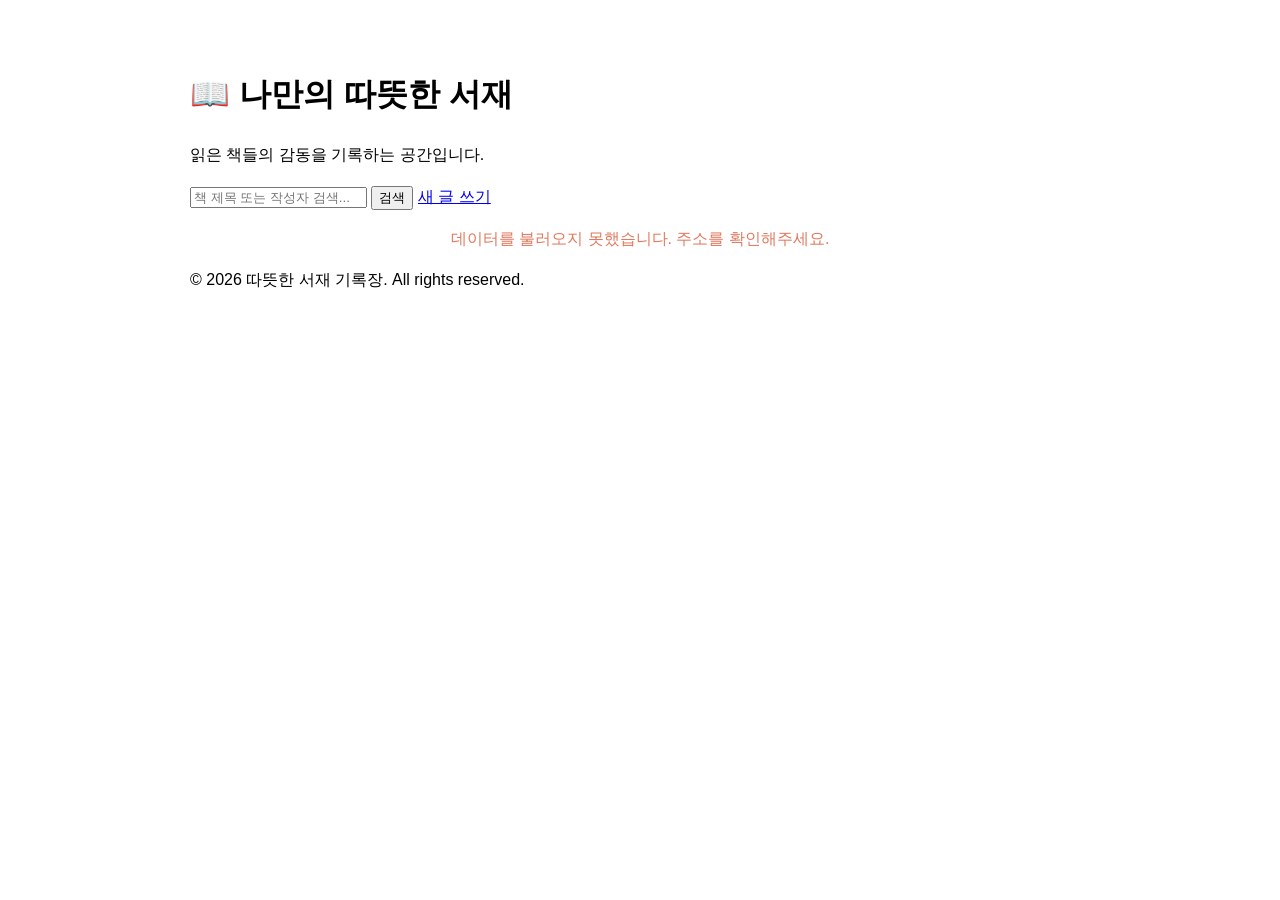
==== index.html @ f42f5637 "저장 불가 오류" ====
<!DOCTYPE html>
<html lang="ko">
<head>
    <meta charset="UTF-8">
    <meta name="viewport" content="width=device-width, initial-scale=1.0">
    <title>나만의 책 기록장 :: 따뜻한 서재</title>
    <link rel="stylesheet" href="style.css">
</head>
<body>
    <div class="container">
        <header>
            <h1>📖 나만의 따뜻한 서재</h1>
            <p>읽은 책들의 감동을 기록하는 공간입니다.</p>
        </header>

        <div class="search-area">
            <input type="text" id="searchInput" placeholder="책 제목 또는 작성자 검색...">
            <button class="btn-search" onclick="searchReviews()">검색</button>
            <a href="write.html" class="btn-write">새 글 쓰기</a>
        </div>

        <div class="review-list" id="reviewList">
            <!-- 자바스크립트로 구글 스프레드시트 데이터를 여기에 불러와서 넣어줍니다 -->
            <p style="text-align: center; color: #588157;">데이터를 불러오는 중입니다...</p>
        </div>

        <footer>
            <p>&copy; 2026 따뜻한 서재 기록장. All rights reserved.</p>
        </footer>
    </div>

    <script>
        // 새로 전달해주신 구글 앱스 스크립트 웹앱 주소
        const WEB_APP_URL = "https://script.google.com/macros/s/AKfycbwDzjC4Yfaz0jN6fSKEQe05zggbDL-pkO_Hzp4XupI9NH3UToArEFrCZrxlpQyaFcw/exec";

        let allReviews = []; // 전체 데이터를 담아둘 변수

        // 웹페이지가 열리면 자동으로 실행되는 함수 (스프레드시트에서 데이터 가져오기)
        window.addEventListener('DOMContentLoaded', function() {
            fetch(WEB_APP_URL)
                .then(response => response.json())
                .then(data => {
                    allReviews = data;
                    displayReviews(allReviews);
                })
                .catch(error => {
                    console.error('데이터를 불러오는 중 에러 발생:', error);
                    document.getElementById('reviewList').innerHTML = '<p style="text-align: center; color: #E07A5F;">데이터를 불러오지 못했습니다. 주소를 확인해주세요.</p>';
                });
        });

        // 화면에 후기 목록을 카드 형태로 그려주는 함수
        function displayReviews(reviews) {
            const reviewListEl = document.getElementById('reviewList');
            reviewListEl.innerHTML = '';

            if (reviews.length === 0) {
                reviewListEl.innerHTML = '<p style="text-align: center; color: #7F8C8D;">등록된 책 후기가 없습니다. 첫 글을 작성해 보세요!</p>';
                return;
            }

            reviews.forEach((review, index) => {
                // 별점 만들기 (예: 5점이면 ★★★★★)
                let stars = '';
                const ratingNum = Number(review.rating) || 0;
                for (let i = 0; i < 5; i++) {
                    stars += (i < ratingNum) ? '<span class="star-icon filled">★</span>' : '<span class="star-icon">★</span>';
                }

                // 카드 HTML 만들기
                const card = document.createElement('div');
                card.className = 'review-card';
                card.innerHTML = `
                    <div class="card-content" style="width: 100%;">
                        <div style="display: flex; justify-content: space-between; align-items: center; margin-bottom: 8px;">
                            <h3 style="margin: 0; color: #3A5A40;">${review.title}</h3>
                            <div>${stars}</div>
                        </div>
                        <p class="card-author">작성자: ${review.author}</p>
                        <p class="card-date">작성일: ${review.date}</p>
                        <p class="card-preview">${review.content}</p>
                        <div class="card-actions">
                            <a href="detail.html" class="btn-detail">자세히 보기</a>
                        </div>
                    </div>
                `;
                reviewListEl.appendChild(card);
            });
        }

        // 검색 버튼을 눌렀을 때 실행되는 함수
        function searchReviews() {
            const keyword = document.getElementById('searchInput').value.toLowerCase();
            const filtered = allReviews.filter(review => {
                const titleMatch = review.title && review.title.toLowerCase().includes(keyword);
                const authorMatch = review.author && review.author.toLowerCase().includes(keyword);
                return titleMatch || authorMatch;
            });
            displayReviews(filtered);
        }
    </script>
</body>
</html>
---- style.css ----
/* 공통 스타일 및 파스텔 녹색 & 크림색 감성 설정 /
:root {
--bg-color: #f7f9f4;         / 아주 연한 파스텔 크림-그린 베이스 /
--card-bg: #ffffff;          / 깔끔한 흰색 카드 /
--text-main: #3b4d3c;        / 차분한 진한 녹갈색 텍스트 /
--text-sub: #758a76;         / 부드러운 회녹색 서브 텍스트 /
--primary: #87a987;          / 눈이 편안한 파스텔톤 녹색 /
--primary-hover: #6e8e6e;    / 진한 파스텔 녹색 (버튼 호버용) /
--accent: #eef2e6;           / 은은한 크림-그린 포인트 박스 색상 /
--border-color: #dbe4d5;     / 부드러운 테두리 선 색상 /
--danger: #d98880;           / 부드러운 톤의 삭제 버튼 색상 */
}

{
box-sizing: border-box;
margin: 0;
padding: 0;
}

body {
font-family: 'Noto Sans KR', sans-serif;
background-color: var(--bg-color);
color: var(--text-main);
line-height: 1.6;
padding: 40px 20px;
}

.container {
max-width: 900px;
margin: 0 auto;
}

/* 헤더 */
.header {
text-align: center;
margin-bottom: 40px;
}

.logo {
font-family: 'Noto Serif KR', serif;
font-size: 2.2rem;
color: var(--text-main);
margin-bottom: 8px;
}

.subtitle {
color: var(--text-sub);
font-size: 1rem;
}

/* 액션 바 (검색 및 작성버튼) */
.action-bar {
display: flex;
justify-content: space-between;
align-items: center;
margin-bottom: 30px;
gap: 15px;
flex-wrap: wrap;
}

.search-box {
display: flex;
flex: 1;
max-width: 450px;
gap: 8px;
}

.search-box input {
flex: 1;
padding: 10px 15px;
border: 1px solid var(--border-color);
border-radius: 8px;
background-color: var(--card-bg);
color: var(--text-main);
}

.btn {
padding: 10px 18px;
border-radius: 8px;
border: none;
cursor: pointer;
font-weight: 500;
text-decoration: none;
display: inline-block;
transition: background 0.2s;
font-size: 0.95rem;
}

.primary-btn {
background-color: var(--primary);
color: white;
}

.primary-btn:hover {
background-color: var(--primary-hover);
}

.search-btn {
background-color: #d0e1d4;
color: #3b4d3c;
}

.search-btn:hover {
background-color: #b8d2bd;
}

/* 책 목록 카드 레이아웃 */
.book-grid {
display: grid;
grid-template-columns: repeat(auto-fill, minmax(280px, 1fr));
gap: 25px;
margin-bottom: 50px;
}

.book-card {
background-color: var(--card-bg);
border-radius: 12px;
overflow: hidden;
box-shadow: 0 4px 15px rgba(0,0,0,0.03);
border: 1px solid var(--border-color);
display: flex;
flex-direction: column;
}

.book-cover-placeholder {
width: 100%;
height: 180px;
background-color: var(--accent);
display: flex;
align-items: center;
justify-content: center;
color: var(--text-sub);
font-size: 0.95rem;
}

.book-info {
padding: 20px;
display: flex;
flex-direction: column;
flex: 1;
}

.book-meta {
display: flex;
justify-content: space-between;
font-size: 0.85rem;
color: var(--text-sub);
margin-bottom: 8px;
}

.book-title {
font-family: 'Noto Serif KR', serif;
font-size: 1.3rem;
margin-bottom: 8px;
color: var(--text-main);
}

.rating {
font-size: 0.9rem;
margin-bottom: 12px;
}

.book-snippet {
font-size: 0.9rem;
color: var(--text-sub);
margin-bottom: 20px;
flex: 1;
}

.text-btn {
background: none;
color: var(--primary);
padding: 0;
font-weight: 600;
}

.text-btn:hover {
text-decoration: underline;
color: var(--primary-hover);
}

/* 상세 페이지 스타일 */
.detail-container {
max-width: 750px;
}

.nav-back {
display: flex;
justify-content: space-between;
align-items: center;
margin-bottom: 20px;
}

.back-btn {
background-color: #d0e1d4;
color: var(--text-main);
}

.manage-btns {
display: flex;
gap: 8px;
}

.edit-btn {
background-color: #eef2e6;
color: var(--text-main);
font-size: 0.85rem;
padding: 6px 12px;
}

.delete-btn {
background-color: #f7e6e5;
color: var(--danger);
font-size: 0.85rem;
padding: 6px 12px;
}

.detail-card {
background-color: var(--card-bg);
border-radius: 12px;
padding: 30px;
box-shadow: 0 4px 15px rgba(0,0,0,0.03);
border: 1px solid var(--border-color);
margin-bottom: 30px;
}

.detail-header-section {
display: flex;
gap: 25px;
margin-bottom: 30px;
align-items: center;
flex-wrap: wrap;
}

.detail-cover-placeholder {
width: 140px;
height: 180px;
background-color: var(--accent);
border-radius: 8px;
display: flex;
align-items: center;
justify-content: center;
text-align: center;
color: var(--text-sub);
font-size: 0.85rem;
padding: 10px;
}

.detail-title-box {
flex: 1;
}

.badge {
background-color: var(--accent);
padding: 4px 8px;
border-radius: 4px;
font-size: 0.75rem;
color: var(--text-main);
font-weight: 500;
}

.book-title-large {
font-family: 'Noto Serif KR', serif;
font-size: 1.8rem;
margin: 10px 0;
}

.book-meta-large {
display: flex;
gap: 20px;
color: var(--text-sub);
font-size: 0.9rem;
margin-bottom: 10px;
}

.rating-large {
font-size: 1rem;
}

.content-section, .quotes-section {
margin-top: 30px;
padding-top: 20px;
border-top: 1px solid var(--border-color);
}

.content-section h3, .quotes-section h3 {
font-family: 'Noto Serif KR', serif;
margin-bottom: 12px;
font-size: 1.2rem;
}

.content-text {
font-size: 1rem;
color: var(--text-main);
line-height: 1.8;
}

.quote-box {
background-color: var(--bg-color);
border-left: 4px solid var(--primary);
padding: 15px;
border-radius: 0 8px 8px 0;
margin-bottom: 12px;
}

.quote-text {
font-style: italic;
margin-bottom: 5px;
}

.quote-page {
font-size: 0.85rem;
color: var(--text-sub);
display: block;
text-align: right;
}

/* 작성/수정 폼 스타일 */
.write-form {
display: flex;
flex-direction: column;
gap: 20px;
}

.form-group {
display: flex;
flex-direction: column;
gap: 8px;
}

.form-group label {
font-weight: 500;
font-size: 0.9rem;
color: var(--text-main);
}

.form-input, .form-textarea {
padding: 12px 15px;
border: 1px solid var(--border-color);
border-radius: 8px;
background-color: var(--bg-color);
color: var(--text-main);
font-family: inherit;
font-size: 0.95rem;
}

.form-file {
padding: 8px 0;
}

.form-row {
display: grid;
grid-template-columns: 1fr 1fr;
gap: 20px;
}

.quote-input-row {
display: flex;
gap: 10px;
}

/* 댓글 영역 스타일 */
.comments-section {
background-color: var(--card-bg);
border-radius: 12px;
padding: 30px;
box-shadow: 0 4px 15px rgba(0,0,0,0.03);
border: 1px solid var(--border-color);
}

.comments-section h3 {
font-family: 'Noto Serif KR', serif;
margin-bottom: 20px;
font-size: 1.2rem;
}

.comment-list {
margin-bottom: 25px;
}

.comment-item {
padding: 15px 0;
border-bottom: 1px solid var(--border-color);
}

.comment-author {
font-weight: 600;
font-size: 0.9rem;
margin-right: 10px;
}

.comment-date {
font-size: 0.75rem;
color: var(--text-sub);
}

.comment-content {
margin-top: 6px;
font-size: 0.9rem;
color: var(--text-main);
}

.comment-form {
display: flex;
flex-direction: column;
gap: 10px;
}

.comment-name-input {
padding: 10px;
border: 1px solid var(--border-color);
border-radius: 8px;
max-width: 200px;
}

.comment-textarea {
padding: 12px;
border: 1px solid var(--border-color);
border-radius: 8px;
resize: vertical;
min-height: 80px;
font-family: inherit;
}

.comment-submit {
align-self: flex-end;
}

/* 푸터 */
.footer {
text-align: center;
margin-top: 40px;
color: var(--text-sub);
font-size: 0.85rem;
}
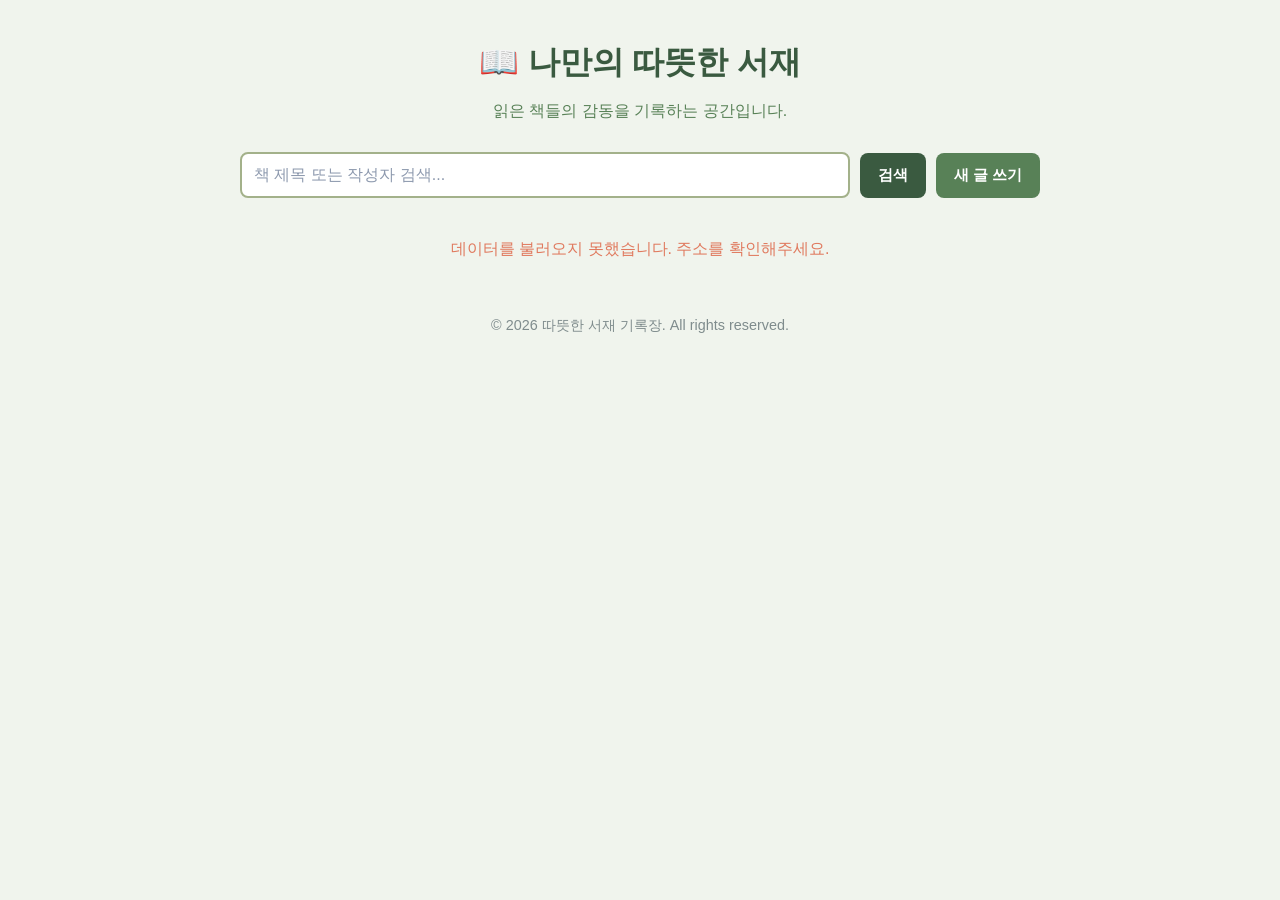
==== commit b822a8e1: "디자인 오류" ====
--- a/index.html
+++ b/index.html
@@ -4,6 +4,7 @@
     <meta charset="UTF-8">
     <meta name="viewport" content="width=device-width, initial-scale=1.0">
     <title>나만의 책 기록장 :: 따뜻한 서재</title>
+    <!-- style.css 파일을 정상적으로 불러오기 위한 연결 링크 -->
     <link rel="stylesheet" href="style.css">
 </head>
 <body>
@@ -30,12 +31,10 @@
     </div>
 
     <script>
-        // 새로 전달해주신 구글 앱스 스크립트 웹앱 주소
         const WEB_APP_URL = "https://script.google.com/macros/s/AKfycbwDzjC4Yfaz0jN6fSKEQe05zggbDL-pkO_Hzp4XupI9NH3UToArEFrCZrxlpQyaFcw/exec";
 
-        let allReviews = []; // 전체 데이터를 담아둘 변수
+        let allReviews = []; 
 
-        // 웹페이지가 열리면 자동으로 실행되는 함수 (스프레드시트에서 데이터 가져오기)
         window.addEventListener('DOMContentLoaded', function() {
             fetch(WEB_APP_URL)
                 .then(response => response.json())
@@ -49,7 +48,6 @@
                 });
         });
 
-        // 화면에 후기 목록을 카드 형태로 그려주는 함수
         function displayReviews(reviews) {
             const reviewListEl = document.getElementById('reviewList');
             reviewListEl.innerHTML = '';
@@ -60,14 +58,12 @@
             }
 
             reviews.forEach((review, index) => {
-                // 별점 만들기 (예: 5점이면 ★★★★★)
                 let stars = '';
                 const ratingNum = Number(review.rating) || 0;
                 for (let i = 0; i < 5; i++) {
                     stars += (i < ratingNum) ? '<span class="star-icon filled">★</span>' : '<span class="star-icon">★</span>';
                 }
 
-                // 카드 HTML 만들기
                 const card = document.createElement('div');
                 card.className = 'review-card';
                 card.innerHTML = `
@@ -88,7 +84,6 @@
             });
         }
 
-        // 검색 버튼을 눌렀을 때 실행되는 함수
         function searchReviews() {
             const keyword = document.getElementById('searchInput').value.toLowerCase();
             const filtered = allReviews.filter(review => {
--- a/style.css
+++ b/style.css
@@ -1,435 +1,172 @@
-/* 공통 스타일 및 파스텔 녹색 & 크림색 감성 설정 /
-:root {
---bg-color: #f7f9f4;         / 아주 연한 파스텔 크림-그린 베이스 /
---card-bg: #ffffff;          / 깔끔한 흰색 카드 /
---text-main: #3b4d3c;        / 차분한 진한 녹갈색 텍스트 /
---text-sub: #758a76;         / 부드러운 회녹색 서브 텍스트 /
---primary: #87a987;          / 눈이 편안한 파스텔톤 녹색 /
---primary-hover: #6e8e6e;    / 진한 파스텔 녹색 (버튼 호버용) /
---accent: #eef2e6;           / 은은한 크림-그린 포인트 박스 색상 /
---border-color: #dbe4d5;     / 부드러운 테두리 선 색상 /
---danger: #d98880;           / 부드러운 톤의 삭제 버튼 색상 */
-}
-
-{
-box-sizing: border-box;
-margin: 0;
-padding: 0;
-}
-
+/* 기본 스타일 (파스텔톤 녹색과 크림색 조합) */
 body {
-font-family: 'Noto Sans KR', sans-serif;
-background-color: var(--bg-color);
-color: var(--text-main);
-line-height: 1.6;
-padding: 40px 20px;
+    font-family: 'Malgun Gothic', '맑은 고딕', sans-serif;
+    background-color: #F0F4ED; /* 아주 연한 파스텔 크림빛 녹색 배경 */
+    color: #2F3E35; /* 진한 딥그린 텍스트 (눈이 편안함) */
+    margin: 0;
+    padding: 0;
 }
 
 .container {
-max-width: 900px;
-margin: 0 auto;
+    max-width: 800px;
+    margin: 0 auto;
+    padding: 20px;
 }
 
-/* 헤더 */
-.header {
-text-align: center;
-margin-bottom: 40px;
+header {
+    text-align: center;
+    margin-bottom: 30px;
 }
 
-.logo {
-font-family: 'Noto Serif KR', serif;
-font-size: 2.2rem;
-color: var(--text-main);
-margin-bottom: 8px;
+header h1 {
+    color: #3A5A40; /* 차분하고 예쁜 진한 녹색 제목 */
+    margin-bottom: 10px;
 }
 
-.subtitle {
-color: var(--text-sub);
-font-size: 1rem;
+header p {
+    color: #588157;
 }
 
-/* 액션 바 (검색 및 작성버튼) */
-.action-bar {
-display: flex;
-justify-content: space-between;
-align-items: center;
-margin-bottom: 30px;
-gap: 15px;
-flex-wrap: wrap;
+/* 메인 화면 검색 영역 */
+.search-area {
+    display: flex;
+    gap: 10px;
+    margin-bottom: 25px;
+    align-items: center;
 }
 
-.search-box {
-display: flex;
-flex: 1;
-max-width: 450px;
-gap: 8px;
+.search-area input {
+    flex: 1;
+    padding: 12px;
+    border: 2px solid #A3B18A; /* 구분감이 뚜렷한 녹색 테두리 */
+    border-radius: 8px;
+    background-color: #FFFFFF; /* 흰색 배경으로 입력창 강조 */
+    color: #2F3E35;
+    font-size: 1rem;
 }
 
-.search-box input {
-flex: 1;
-padding: 10px 15px;
-border: 1px solid var(--border-color);
-border-radius: 8px;
-background-color: var(--card-bg);
-color: var(--text-main);
+.search-area input::placeholder {
+    color: #8D99AE;
 }
 
-.btn {
-padding: 10px 18px;
-border-radius: 8px;
-border: none;
-cursor: pointer;
-font-weight: 500;
-text-decoration: none;
-display: inline-block;
-transition: background 0.2s;
-font-size: 0.95rem;
+.btn-search, .btn-write, .btn-back {
+    padding: 12px 18px;
+    border: none;
+    border-radius: 8px;
+    cursor: pointer;
+    text-decoration: none;
+    font-weight: bold;
+    font-size: 0.95rem;
 }
 
-.primary-btn {
-background-color: var(--primary);
-color: white;
+.btn-search {
+    background-color: #3A5A40;
+    color: #FFFFFF;
 }
 
-.primary-btn:hover {
-background-color: var(--primary-hover);
+.btn-search:hover, .btn-write:hover, .btn-back:hover {
+    opacity: 0.9;
 }
 
-.search-btn {
-background-color: #d0e1d4;
-color: #3b4d3c;
+.btn-write {
+    background-color: #588157; /* 산뜻한 포인트 녹색 */
+    color: #FFFFFF;
+    margin-left: auto;
 }
 
-.search-btn:hover {
-background-color: #b8d2bd;
+.btn-back {
+    background-color: #CCD5AE;
+    color: #3A5A40;
+    margin-right: 10px;
 }
 
-/* 책 목록 카드 레이아웃 */
-.book-grid {
-display: grid;
-grid-template-columns: repeat(auto-fill, minmax(280px, 1fr));
-gap: 25px;
-margin-bottom: 50px;
+/* 메인 화면 후기 목록 */
+.review-list {
+    display: grid;
+    gap: 20px;
 }
 
-.book-card {
-background-color: var(--card-bg);
-border-radius: 12px;
-overflow: hidden;
-box-shadow: 0 4px 15px rgba(0,0,0,0.03);
-border: 1px solid var(--border-color);
-display: flex;
-flex-direction: column;
+.review-card {
+    background-color: #FFFFFF; /* 카드 배경을 순백색으로 주어 배경과 확실히 분리 */
+    border-radius: 12px;
+    padding: 20px;
+    box-shadow: 0 4px 8px rgba(58, 90, 64, 0.08); /* 부드러운 초록빛 그림자 */
+    display: flex; 
+    gap: 20px;
+    align-items: start; 
+    border: 1px solid #D8E2DC; /* 카드 테두리 선 추가로 구분감 업 */
 }
 
-.book-cover-placeholder {
-width: 100%;
-height: 180px;
-background-color: var(--accent);
-display: flex;
-align-items: center;
-justify-content: center;
-color: var(--text-sub);
-font-size: 0.95rem;
+/* 책 표지 이미지 (메인) */
+.card-cover {
+    width: 100px; 
+    height: 150px; 
+    object-fit: cover; 
+    border-radius: 6px;
+    box-shadow: 0 2px 4px rgba(0,0,0,0.1);
 }
 
-.book-info {
-padding: 20px;
-display: flex;
-flex-direction: column;
-flex: 1;
+.card-content {
+    flex: 1;
 }
 
-.book-meta {
-display: flex;
-justify-content: space-between;
-font-size: 0.85rem;
-color: var(--text-sub);
-margin-bottom: 8px;
+.card-content h3 {
+    margin: 0 0 5px 0;
+    color: #3A5A40;
+    font-size: 1.2rem;
 }
 
-.book-title {
-font-family: 'Noto Serif KR', serif;
-font-size: 1.3rem;
-margin-bottom: 8px;
-color: var(--text-main);
+.card-author {
+    font-size: 0.9rem;
+    color: #588157;
+    margin: 0 0 5px 0;
+    font-weight: bold;
 }
 
-.rating {
-font-size: 0.9rem;
-margin-bottom: 12px;
+.card-date {
+    font-size: 0.8rem;
+    color: #7F8C8D;
+    margin: 0 0 10px 0;
 }
 
-.book-snippet {
-font-size: 0.9rem;
-color: var(--text-sub);
-margin-bottom: 20px;
-flex: 1;
+.card-preview {
+    font-size: 0.95rem;
+    margin-bottom: 15px;
+    line-height: 1.4;
+    color: #34495E;
 }
 
-.text-btn {
-background: none;
-color: var(--primary);
-padding: 0;
-font-weight: 600;
+.card-actions {
+    text-align: right;
 }
 
-.text-btn:hover {
-text-decoration: underline;
-color: var(--primary-hover);
+.btn-detail {
+    background-color: #A3B18A; 
+    color: #FFFFFF;
+    padding: 8px 14px;
+    border-radius: 6px;
+    text-decoration: none;
+    font-size: 0.9rem;
+    font-weight: bold;
 }
 
-/* 상세 페이지 스타일 */
-.detail-container {
-max-width: 750px;
+.btn-detail:hover {
+    background-color: #588157;
 }
 
-.nav-back {
-display: flex;
-justify-content: space-between;
-align-items: center;
-margin-bottom: 20px;
+/* 별점 아이콘 스타일 */
+.star-icon {
+    color: #D8E2DC; 
+    font-size: 1.2rem;
 }
 
-.back-btn {
-background-color: #d0e1d4;
-color: var(--text-main);
+.star-icon.filled {
+    color: #F4A261; /* 눈에 띄고 따뜻한 골드 오렌지 별점 */
 }
 
-.manage-btns {
-display: flex;
-gap: 8px;
-}
-
-.edit-btn {
-background-color: #eef2e6;
-color: var(--text-main);
-font-size: 0.85rem;
-padding: 6px 12px;
-}
-
-.delete-btn {
-background-color: #f7e6e5;
-color: var(--danger);
-font-size: 0.85rem;
-padding: 6px 12px;
-}
-
-.detail-card {
-background-color: var(--card-bg);
-border-radius: 12px;
-padding: 30px;
-box-shadow: 0 4px 15px rgba(0,0,0,0.03);
-border: 1px solid var(--border-color);
-margin-bottom: 30px;
-}
-
-.detail-header-section {
-display: flex;
-gap: 25px;
-margin-bottom: 30px;
-align-items: center;
-flex-wrap: wrap;
-}
-
-.detail-cover-placeholder {
-width: 140px;
-height: 180px;
-background-color: var(--accent);
-border-radius: 8px;
-display: flex;
-align-items: center;
-justify-content: center;
-text-align: center;
-color: var(--text-sub);
-font-size: 0.85rem;
-padding: 10px;
-}
-
-.detail-title-box {
-flex: 1;
-}
-
-.badge {
-background-color: var(--accent);
-padding: 4px 8px;
-border-radius: 4px;
-font-size: 0.75rem;
-color: var(--text-main);
-font-weight: 500;
-}
-
-.book-title-large {
-font-family: 'Noto Serif KR', serif;
-font-size: 1.8rem;
-margin: 10px 0;
-}
-
-.book-meta-large {
-display: flex;
-gap: 20px;
-color: var(--text-sub);
-font-size: 0.9rem;
-margin-bottom: 10px;
-}
-
-.rating-large {
-font-size: 1rem;
-}
-
-.content-section, .quotes-section {
-margin-top: 30px;
-padding-top: 20px;
-border-top: 1px solid var(--border-color);
-}
-
-.content-section h3, .quotes-section h3 {
-font-family: 'Noto Serif KR', serif;
-margin-bottom: 12px;
-font-size: 1.2rem;
-}
-
-.content-text {
-font-size: 1rem;
-color: var(--text-main);
-line-height: 1.8;
-}
-
-.quote-box {
-background-color: var(--bg-color);
-border-left: 4px solid var(--primary);
-padding: 15px;
-border-radius: 0 8px 8px 0;
-margin-bottom: 12px;
-}
-
-.quote-text {
-font-style: italic;
-margin-bottom: 5px;
-}
-
-.quote-page {
-font-size: 0.85rem;
-color: var(--text-sub);
-display: block;
-text-align: right;
-}
-
-/* 작성/수정 폼 스타일 */
-.write-form {
-display: flex;
-flex-direction: column;
-gap: 20px;
-}
-
-.form-group {
-display: flex;
-flex-direction: column;
-gap: 8px;
-}
-
-.form-group label {
-font-weight: 500;
-font-size: 0.9rem;
-color: var(--text-main);
-}
-
-.form-input, .form-textarea {
-padding: 12px 15px;
-border: 1px solid var(--border-color);
-border-radius: 8px;
-background-color: var(--bg-color);
-color: var(--text-main);
-font-family: inherit;
-font-size: 0.95rem;
-}
-
-.form-file {
-padding: 8px 0;
-}
-
-.form-row {
-display: grid;
-grid-template-columns: 1fr 1fr;
-gap: 20px;
-}
-
-.quote-input-row {
-display: flex;
-gap: 10px;
-}
-
-/* 댓글 영역 스타일 */
-.comments-section {
-background-color: var(--card-bg);
-border-radius: 12px;
-padding: 30px;
-box-shadow: 0 4px 15px rgba(0,0,0,0.03);
-border: 1px solid var(--border-color);
-}
-
-.comments-section h3 {
-font-family: 'Noto Serif KR', serif;
-margin-bottom: 20px;
-font-size: 1.2rem;
-}
-
-.comment-list {
-margin-bottom: 25px;
-}
-
-.comment-item {
-padding: 15px 0;
-border-bottom: 1px solid var(--border-color);
-}
-
-.comment-author {
-font-weight: 600;
-font-size: 0.9rem;
-margin-right: 10px;
-}
-
-.comment-date {
-font-size: 0.75rem;
-color: var(--text-sub);
-}
-
-.comment-content {
-margin-top: 6px;
-font-size: 0.9rem;
-color: var(--text-main);
-}
-
-.comment-form {
-display: flex;
-flex-direction: column;
-gap: 10px;
-}
-
-.comment-name-input {
-padding: 10px;
-border: 1px solid var(--border-color);
-border-radius: 8px;
-max-width: 200px;
-}
-
-.comment-textarea {
-padding: 12px;
-border: 1px solid var(--border-color);
-border-radius: 8px;
-resize: vertical;
-min-height: 80px;
-font-family: inherit;
-}
-
-.comment-submit {
-align-self: flex-end;
-}
-
-/* 푸터 */
-.footer {
-text-align: center;
-margin-top: 40px;
-color: var(--text-sub);
-font-size: 0.85rem;
+footer {
+    text-align: center;
+    margin-top: 40px;
+    color: #7F8C8D;
+    font-size: 0.9rem;
 }
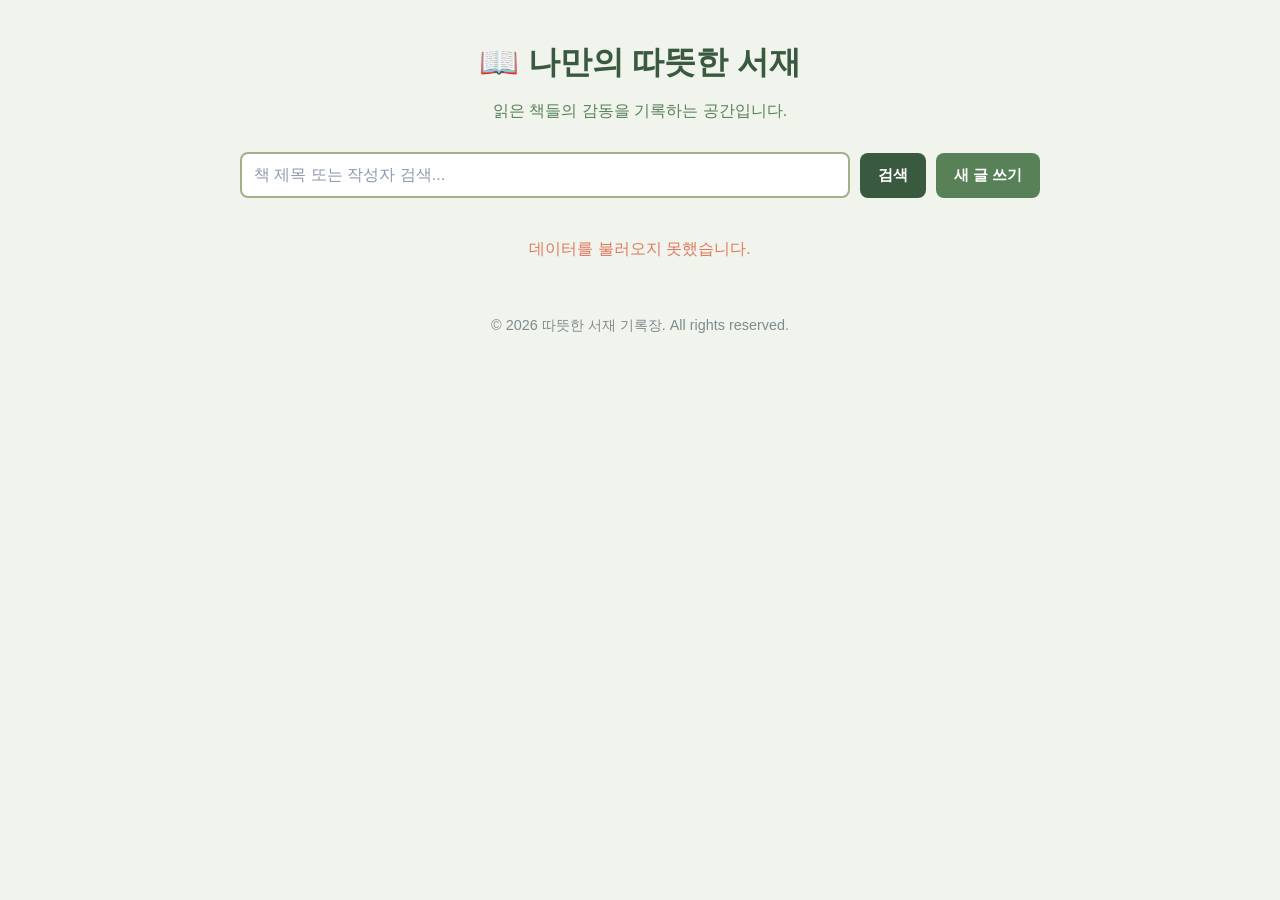
==== commit b0c3fc7b: "노션 연동" ====
--- a/index.html
+++ b/index.html
@@ -4,7 +4,6 @@
     <meta charset="UTF-8">
     <meta name="viewport" content="width=device-width, initial-scale=1.0">
     <title>나만의 책 기록장 :: 따뜻한 서재</title>
-    <!-- style.css 파일을 정상적으로 불러오기 위한 연결 링크 -->
     <link rel="stylesheet" href="style.css">
 </head>
 <body>
@@ -21,8 +20,7 @@
         </div>
 
         <div class="review-list" id="reviewList">
-            <!-- 자바스크립트로 구글 스프레드시트 데이터를 여기에 불러와서 넣어줍니다 -->
-            <p style="text-align: center; color: #588157;">데이터를 불러오는 중입니다...</p>
+            <p style="text-align: center; color: #588157;">노션에서 데이터를 불러오는 중입니다...</p>
         </div>
 
         <footer>
@@ -31,12 +29,11 @@
     </div>
 
     <script>
-        const WEB_APP_URL = "https://script.google.com/macros/s/AKfycbwDzjC4Yfaz0jN6fSKEQe05zggbDL-pkO_Hzp4XupI9NH3UToArEFrCZrxlpQyaFcw/exec";
-
+        const API_URL = '/api/reviews';
         let allReviews = []; 
 
         window.addEventListener('DOMContentLoaded', function() {
-            fetch(WEB_APP_URL)
+            fetch(API_URL)
                 .then(response => response.json())
                 .then(data => {
                     allReviews = data;
@@ -44,7 +41,7 @@
                 })
                 .catch(error => {
                     console.error('데이터를 불러오는 중 에러 발생:', error);
-                    document.getElementById('reviewList').innerHTML = '<p style="text-align: center; color: #E07A5F;">데이터를 불러오지 못했습니다. 주소를 확인해주세요.</p>';
+                    document.getElementById('reviewList').innerHTML = '<p style="text-align: center; color: #E07A5F;">데이터를 불러오지 못했습니다.</p>';
                 });
         });
 
@@ -57,15 +54,17 @@
                 return;
             }
 
-            reviews.forEach((review, index) => {
+            reviews.forEach((review) => {
+                // 별점(score) 숫자를 받아 별 모양 문자열로 변환 (예: 5점이면 ★★★★★)
                 let stars = '';
-                const ratingNum = Number(review.rating) || 0;
+                const scoreNum = Number(review.score) || 5;
                 for (let i = 0; i < 5; i++) {
-                    stars += (i < ratingNum) ? '<span class="star-icon filled">★</span>' : '<span class="star-icon">★</span>';
+                    stars += (i < scoreNum) ? '<span class="star-icon filled">★</span>' : '<span class="star-icon">★</span>';
                 }
 
                 const card = document.createElement('div');
                 card.className = 'review-card';
+                // 노션 고유 페이지 ID(review.id)를 상세 페이지로 전달
                 card.innerHTML = `
                     <div class="card-content" style="width: 100%;">
                         <div style="display: flex; justify-content: space-between; align-items: center; margin-bottom: 8px;">
@@ -76,7 +75,7 @@
                         <p class="card-date">작성일: ${review.date}</p>
                         <p class="card-preview">${review.content}</p>
                         <div class="card-actions">
-                            <a href="detail.html" class="btn-detail">자세히 보기</a>
+                            <a href="detail.html?id=${review.id}" class="btn-detail">자세히 보기</a>
                         </div>
                     </div>
                 `;
--- a/style.css
+++ b/style.css
@@ -86,6 +86,7 @@
     gap: 20px;
 }
 
+/* 🌟 후기 카드 공통 디자인 (글자 수와 무관하게 깔끔하게 정돈) */
 .review-card {
     background-color: #FFFFFF; /* 카드 배경을 순백색으로 주어 배경과 확실히 분리 */
     border-radius: 12px;
@@ -97,17 +98,9 @@
     border: 1px solid #D8E2DC; /* 카드 테두리 선 추가로 구분감 업 */
 }
 
-/* 책 표지 이미지 (메인) */
-.card-cover {
-    width: 100px; 
-    height: 150px; 
-    object-fit: cover; 
-    border-radius: 6px;
-    box-shadow: 0 2px 4px rgba(0,0,0,0.1);
-}
-
 .card-content {
     flex: 1;
+    overflow: hidden; /* 내용이 넘칠 때 깔끔하게 숨김 처리 */
 }
 
 .card-content h3 {
@@ -129,11 +122,20 @@
     margin: 0 0 10px 0;
 }
 
+/* 🌟 본문 미리보기 글자 수 제한 (최대 3줄까지만 보여주고 이후는 말줄임표 처리) */
 .card-preview {
     font-size: 0.95rem;
     margin-bottom: 15px;
-    line-height: 1.4;
+    line-height: 1.5;
     color: #34495E;
+    
+    /* 웹킷 기반 브라우저에서 3줄 초과 시 ... 처리 */
+    display: -webkit-box;
+    -webkit-line-clamp: 3;
+    -webkit-box-orient: vertical;
+    overflow: hidden;
+    text-overflow: ellipsis;
+    max-height: 4.5em; /* 3줄 높이 고정 */
 }
 
 .card-actions {
@@ -154,7 +156,74 @@
     background-color: #588157;
 }
 
-/* 별점 아이콘 스타일 */
+/* 상세 보기 화면 */
+.detail-header {
+    display: flex;
+    align-items: center;
+    margin-bottom: 20px;
+    padding-bottom: 12px;
+    border-bottom: 2px solid #D8E2DC;
+}
+
+.detail-header h2 {
+    margin: 0;
+    color: #3A5A40;
+}
+
+.detail-buttons {
+    margin-left: auto;
+    display: flex;
+    gap: 10px;
+}
+
+.btn-edit {
+    background-color: #588157;
+    color: #FFFFFF;
+    padding: 6px 12px;
+    border-radius: 6px;
+    border: none;
+    cursor: pointer;
+    font-weight: bold;
+}
+
+.btn-delete {
+    background-color: #E07A5F; /* 따뜻한 코랄빛 톤의 삭제 버튼 */
+    color: #FFFFFF;
+    padding: 6px 12px;
+    border-radius: 6px;
+    border: none;
+    cursor: pointer;
+    font-weight: bold;
+}
+
+/* 책 후기 본문 영역 (상세 보기에서는 전체 내용이 다 나와야 하므로 높이 제한 없음) */
+.detail-content {
+    background-color: #FFFFFF; 
+    padding: 30px;
+    border-radius: 12px;
+    box-shadow: 0 4px 12px rgba(58, 90, 64, 0.08);
+    border: 1px solid #D8E2DC;
+    margin-bottom: 30px;
+}
+
+.detail-section {
+    margin-top: 20px;
+}
+
+.detail-section h3 {
+    color: #3A5A40;
+    margin-bottom: 12px;
+    font-size: 1.1rem;
+    border-bottom: 2px solid #F0F4ED;
+    padding-bottom: 6px;
+}
+
+.review-text {
+    line-height: 1.7;
+    color: #34495E;
+    font-size: 1.05rem;
+}
+
 .star-icon {
     color: #D8E2DC; 
     font-size: 1.2rem;
@@ -162,6 +231,76 @@
 
 .star-icon.filled {
     color: #F4A261; /* 눈에 띄고 따뜻한 골드 오렌지 별점 */
+}
+
+/* 💬 방문자 댓글 영역 디자인 */
+.comment-area {
+    background-color: #FFFFFF;
+    padding: 30px;
+    border-radius: 12px;
+    box-shadow: 0 4px 12px rgba(58, 90, 64, 0.08);
+    border: 1px solid #D8E2DC;
+    margin-top: 20px;
+}
+
+.comment-list {
+    display: flex;
+    flex-direction: column;
+    gap: 12px;
+    margin-bottom: 25px;
+}
+
+.comment {
+    background-color: #F4F7F2; 
+    padding: 15px;
+    border-radius: 8px;
+    border-left: 4px solid #588157; 
+}
+
+.comment-user {
+    font-weight: bold;
+    color: #3A5A40;
+    margin-bottom: 5px;
+    display: block;
+    font-size: 0.95rem;
+}
+
+.comment-text {
+    margin: 0 0 8px 0;
+    color: #2F3E35;
+    font-size: 0.95rem;
+}
+
+.comment-date {
+    font-size: 0.75rem;
+    color: #7F8C8D;
+}
+
+.comment-input-group {
+    display: flex;
+    gap: 10px;
+}
+
+.comment-input-group input {
+    flex: 1;
+    padding: 12px;
+    border: 2px solid #CCD5AE;
+    border-radius: 8px;
+    background-color: #FFFFFF;
+}
+
+.btn-add-comment {
+    background-color: #3A5A40;
+    color: #FFFFFF;
+    border: none;
+    padding: 12px 20px;
+    border-radius: 8px;
+    font-weight: bold;
+    cursor: pointer;
+}
+
+.btn-add-comment:hover {
+    background-color: #588157;
 }
 
 footer {
